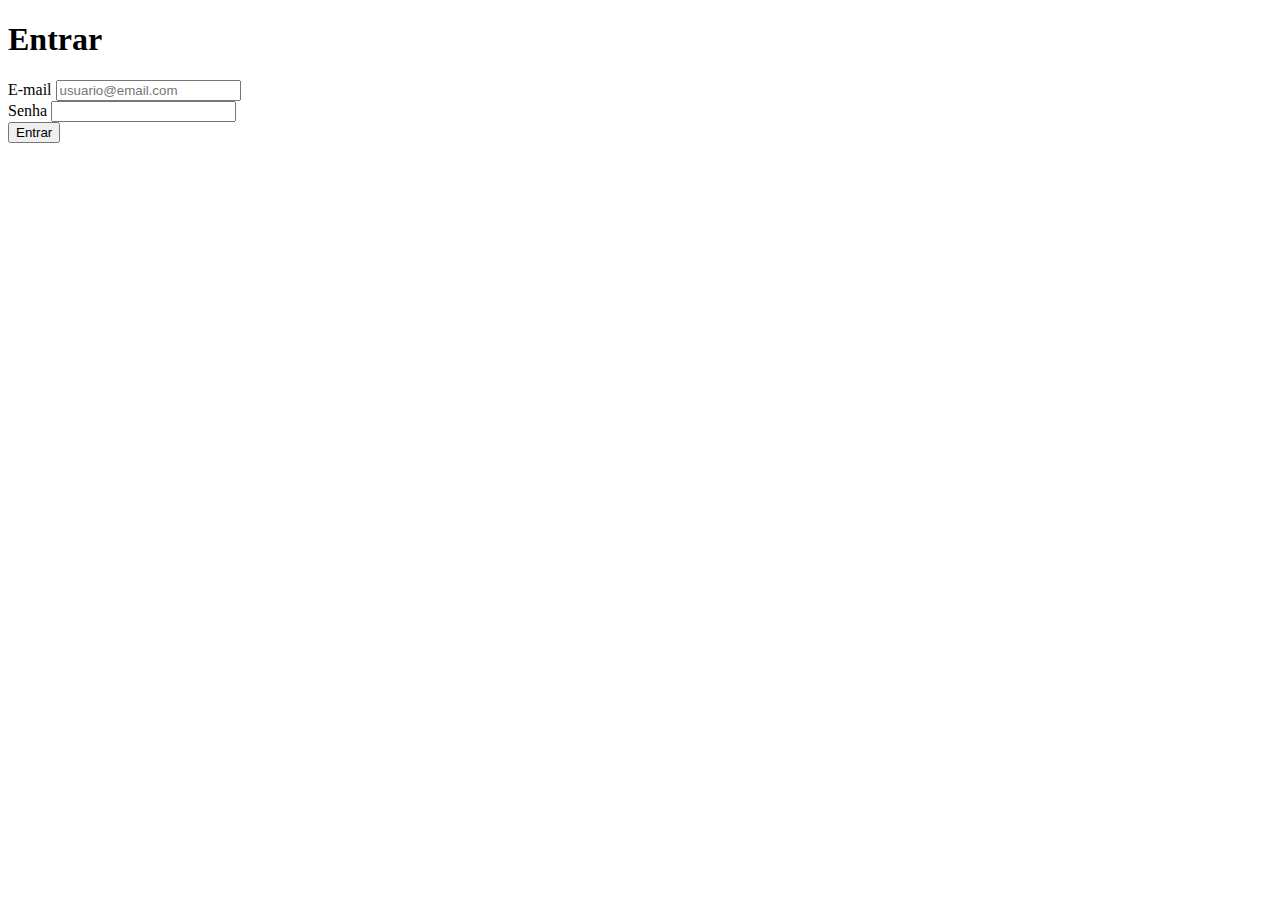
==== index.html @ a02dfc11 "feat: Adiciona formulário de login e validação simples" ====
<!DOCTYPE html>
<html lang="pt-br">
<head>
    <meta charset="UTF-8">
    <meta name="viewport" content="width=device-width, initial-scale=1.0">
    <script src="script.js" defer></script>
    <title>Cadastro e Login</title>
</head>
<body>
    <div class="login-card-container">
        <form action="" method="post" id="login-form">
            <h1>Entrar</h1>
            <div class="email-input">
                <label for="email">E-mail</label>
                <input type="email" name="email" id="email" placeholder="usuario@email.com" required>
            </div>
            <div class="password-input">
                <label for="password">Senha</label>
                <input type="password" name="password" id="password" required>
            </div>
            <button id="sigin">Entrar</button>
        </form>
    </div>
</body>
</html>
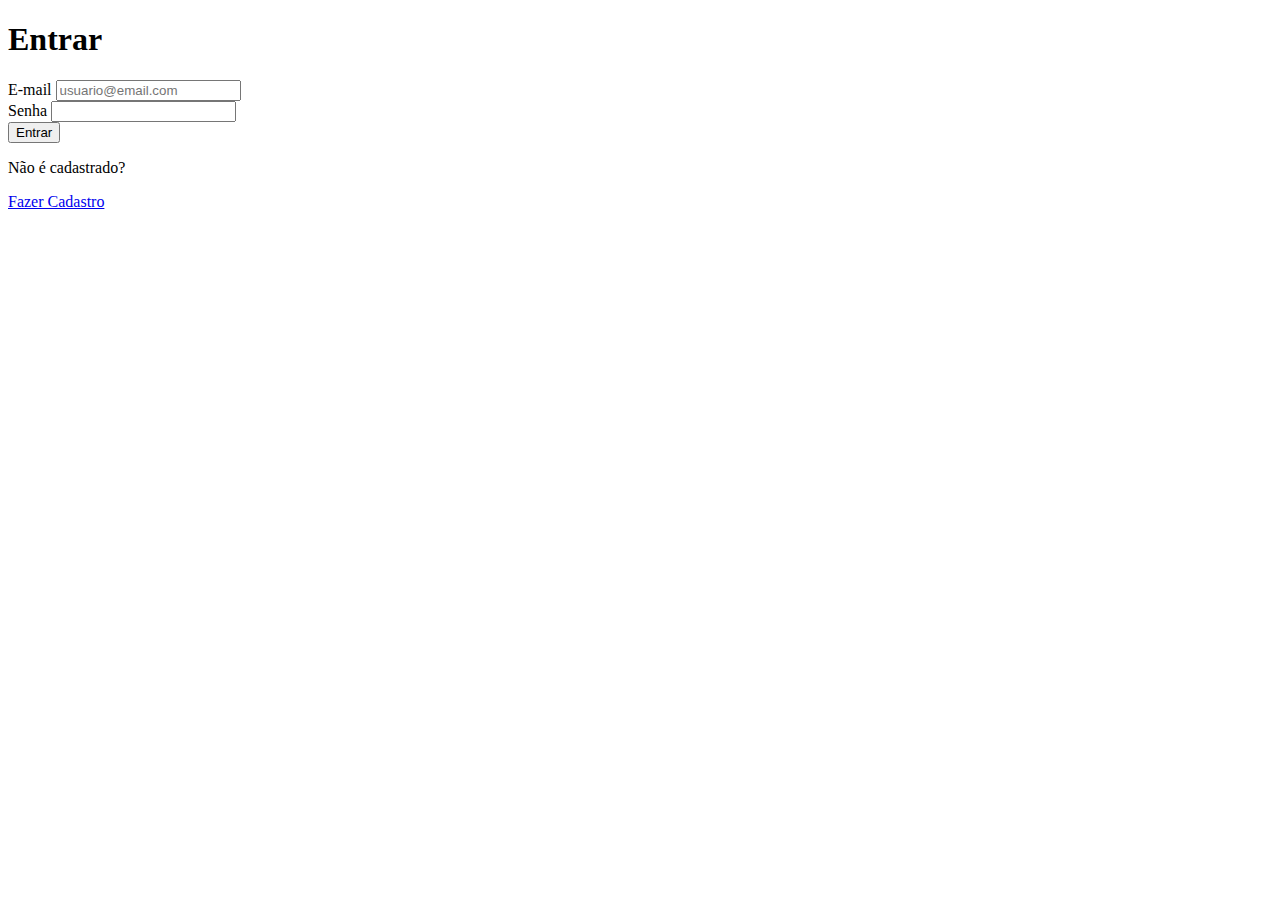
==== commit ad95c0a5: "feat: Adiciona página de registro" ====
--- a/index.html
+++ b/index.html
@@ -7,7 +7,7 @@
     <title>Cadastro e Login</title>
 </head>
 <body>
-    <div class="login-card-container">
+    <div class="login-form-container">
         <form action="" method="post" id="login-form">
             <h1>Entrar</h1>
             <div class="email-input">
@@ -19,6 +19,10 @@
                 <input type="password" name="password" id="password" required>
             </div>
             <button id="sigin">Entrar</button>
+            <div class="register">
+                <p>Não é cadastrado?</p>
+                <a href="register.html">Fazer Cadastro</a>
+            </div>
         </form>
     </div>
 </body>
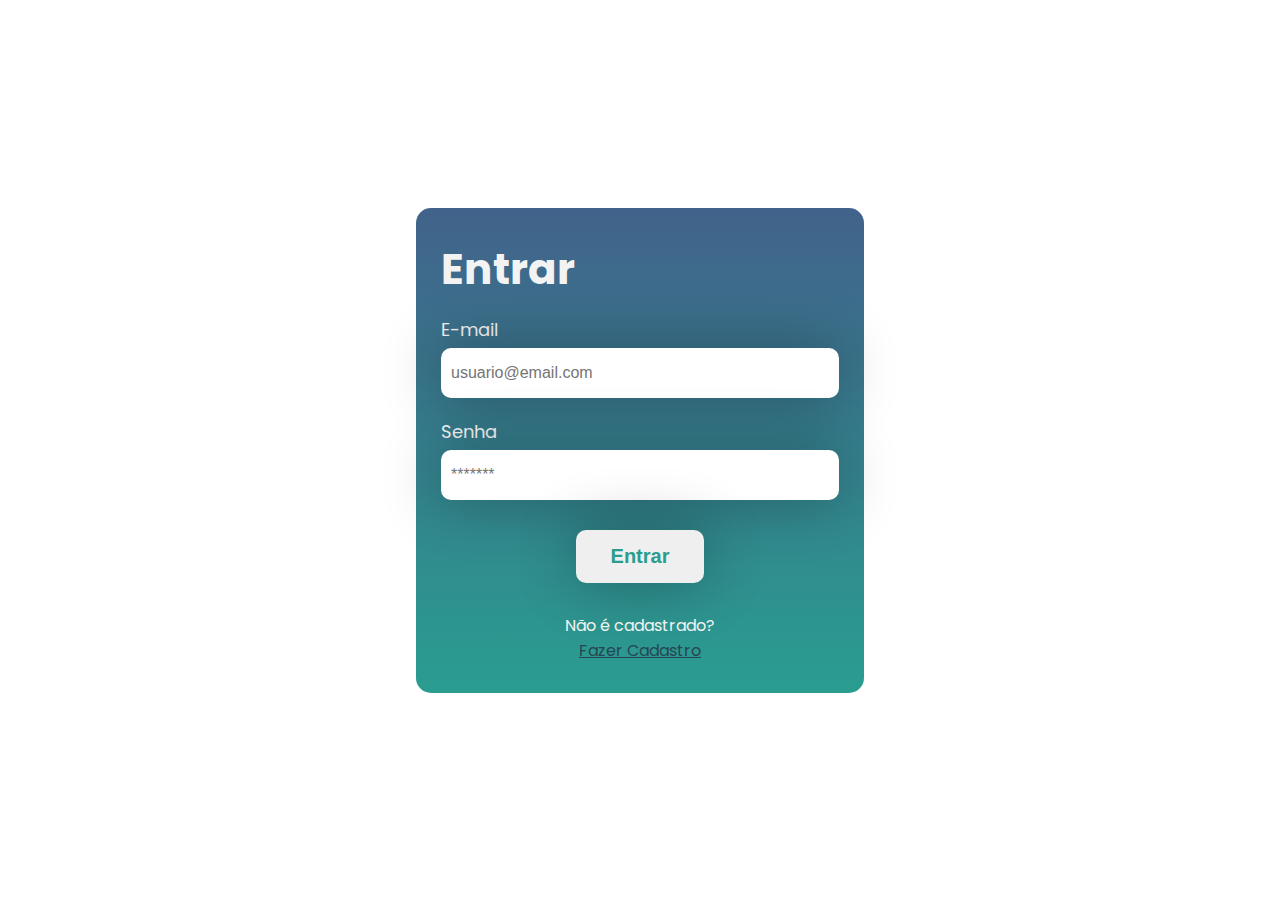
==== commit 36bef56a: "feat: Adiciona estilo à página de login" ====
--- a/index.html
+++ b/index.html
@@ -3,7 +3,11 @@
 <head>
     <meta charset="UTF-8">
     <meta name="viewport" content="width=device-width, initial-scale=1.0">
-    <script src="script.js" defer></script>
+    <link rel="preconnect" href="https://fonts.googleapis.com">
+    <link rel="preconnect" href="https://fonts.gstatic.com" crossorigin>
+    <link href="https://fonts.googleapis.com/css2?family=Poppins:ital,wght@0,100;0,200;0,300;0,400;0,500;0,600;0,700;0,800;0,900;1,100;1,200;1,300;1,400;1,500;1,600;1,700;1,800;1,900&display=swap" rel="stylesheet">
+    <link rel="stylesheet" href="styles/login-page.css">
+    <script src="js/login-page.js" defer></script>
     <title>Cadastro e Login</title>
 </head>
 <body>
@@ -16,9 +20,11 @@
             </div>
             <div class="password-input">
                 <label for="password">Senha</label>
-                <input type="password" name="password" id="password" required>
+                <input type="password" name="password" id="password" placeholder="*******" required>
             </div>
-            <button id="sigin">Entrar</button>
+            <div class="signin-button">
+                <button id="sigin">Entrar</button>
+            </div>
             <div class="register">
                 <p>Não é cadastrado?</p>
                 <a href="register.html">Fazer Cadastro</a>
--- a/styles/login-page.css
+++ b/styles/login-page.css
@@ -0,0 +1,106 @@
+* {
+    margin: 0;
+    padding: 0;
+    box-sizing: border-box;
+}
+
+body {
+    font-family: "Poppins", sans-serif;
+}
+
+.login-form-container {
+    display: flex;
+    height: 100vh;
+    width: 100vw;
+    align-items: center;
+    justify-content: center;
+}
+
+#login-form {
+    height: fit-content;
+    width: 80vw;
+    padding: 20px;
+    background: linear-gradient(0deg, hsla(173, 58%, 39%, 1) 0%, hsla(213, 36%, 40%, 1) 100%);
+    border-radius: 15px;
+    color: #f3f3f3;
+}
+
+h1 {
+    font-size: 42px;
+}
+
+.email-input, .password-input, .sigin-button {
+    margin-top: 15px;
+}
+
+.email-input, .password-input {
+    margin-bottom: 20px;
+}
+
+label {
+    font-size: 18px;
+}
+
+input {
+    height: 50px;
+    width: 100%;
+    border: none;
+    margin-top: 5px;
+    padding: 5px 10px;
+    border-radius: 10px;
+    box-shadow: 0px 0px 60px 0px rgba(0,0,0,0.3);
+    font-size: 1em;
+}
+
+.signin-button {
+    margin: 30px 0;
+    text-align: center;
+}
+
+button {
+    border: none;
+    padding: 15px 35px;
+    border-radius: 10px;
+    color: #2a9d8f;
+    font-weight: bolder;
+    font-size: 20px;
+    box-shadow: 0px 0px 60px 0px rgba(0,0,0,0.3);
+}
+
+.register {
+    text-align: center;
+}
+
+.register a {
+    color: #264653;
+}
+
+#login-unsuccess-p {
+    margin-top: 20px;
+    text-align: center;
+    font-weight: bold;
+    color: #fff;
+}
+
+@keyframes append-animate {
+    from {
+        transform: scale(0);
+        opacity: 0;
+    }
+    to {
+        transform: scale(1);
+        opacity: 1;
+    }
+}
+
+.login-unsuccess-p-appear {
+    animation: append-animate .2s linear;
+}
+
+@media screen and (min-width: 768px) {
+    #login-form {
+        width: 35vw;
+        border-radius: 15px;
+        padding: 30px 25px;
+    }
+}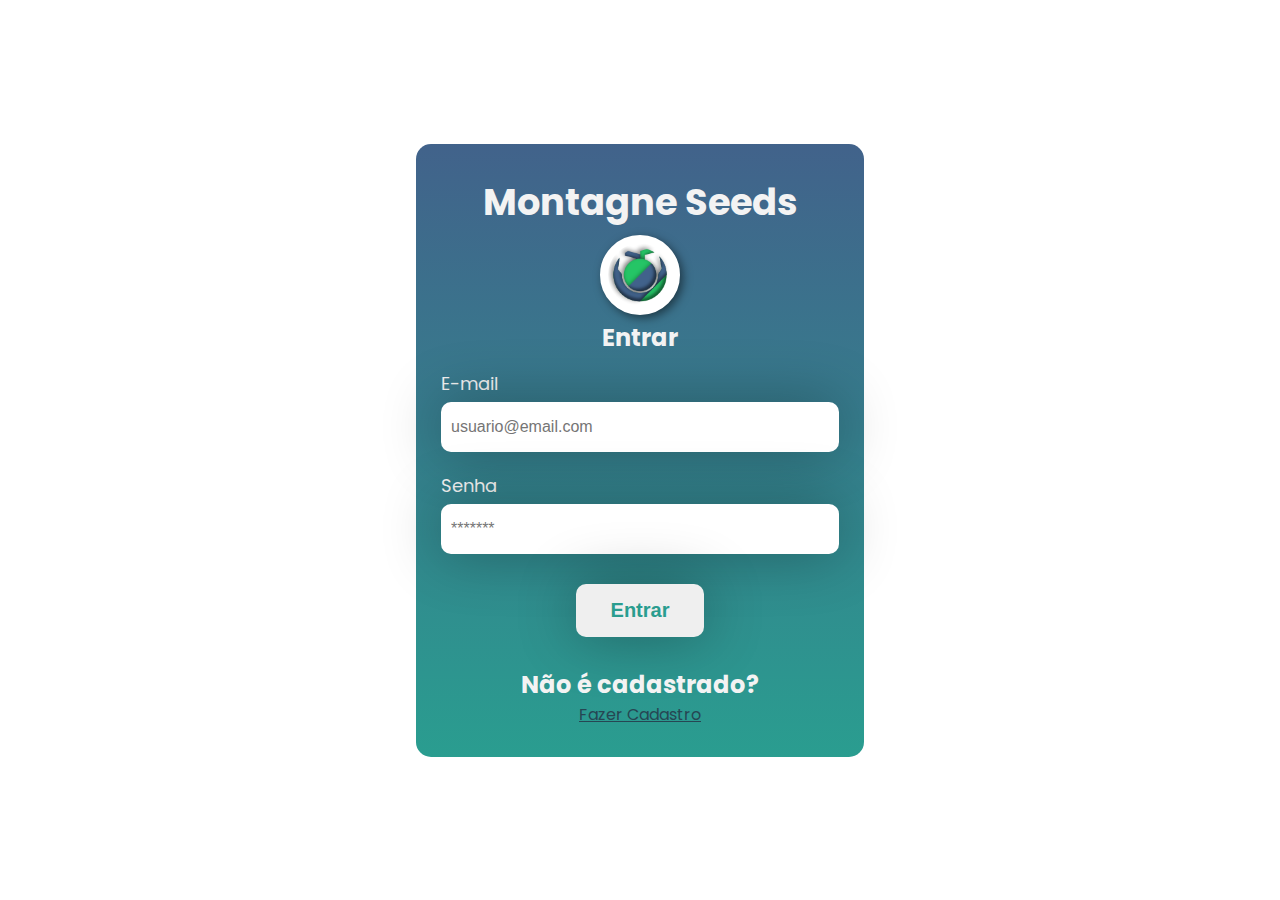
==== commit 98304a79: "feat: Adiciona logo à página de login" ====
--- a/index.html
+++ b/index.html
@@ -13,7 +13,11 @@
 <body>
     <div class="login-form-container">
         <form action="" method="post" id="login-form">
-            <h1>Entrar</h1>
+            <h1>Montagne Seeds</h1>
+            <div class="logo">
+                <img src="assets/montagne-seeds-logo-small.png" alt="Montagne Seeds Logo">
+            </div>
+            <p>Entrar</p>
             <div class="email-input">
                 <label for="email">E-mail</label>
                 <input type="email" name="email" id="email" placeholder="usuario@email.com" required>
--- a/styles/login-page.css
+++ b/styles/login-page.css
@@ -26,7 +26,29 @@
 }
 
 h1 {
-    font-size: 42px;
+    text-align: center;
+    font-size: 2.3em;
+}
+
+.logo {
+    display: flex;
+    justify-content: center;
+    margin-top: 5px;
+}
+
+img {
+    height: 80px;
+    background-color: rgb(255, 255, 255);
+    border: 8px solid #ffffff;
+    border-radius: 50%;
+    box-shadow: 3px 3px 10px rgba(0, 0, 0, .5);
+}
+
+p {
+    text-align: center;
+    font-weight: bolder;
+    margin-top: 5px;
+    font-size: 1.5em;
 }
 
 .email-input, .password-input, .sigin-button {
